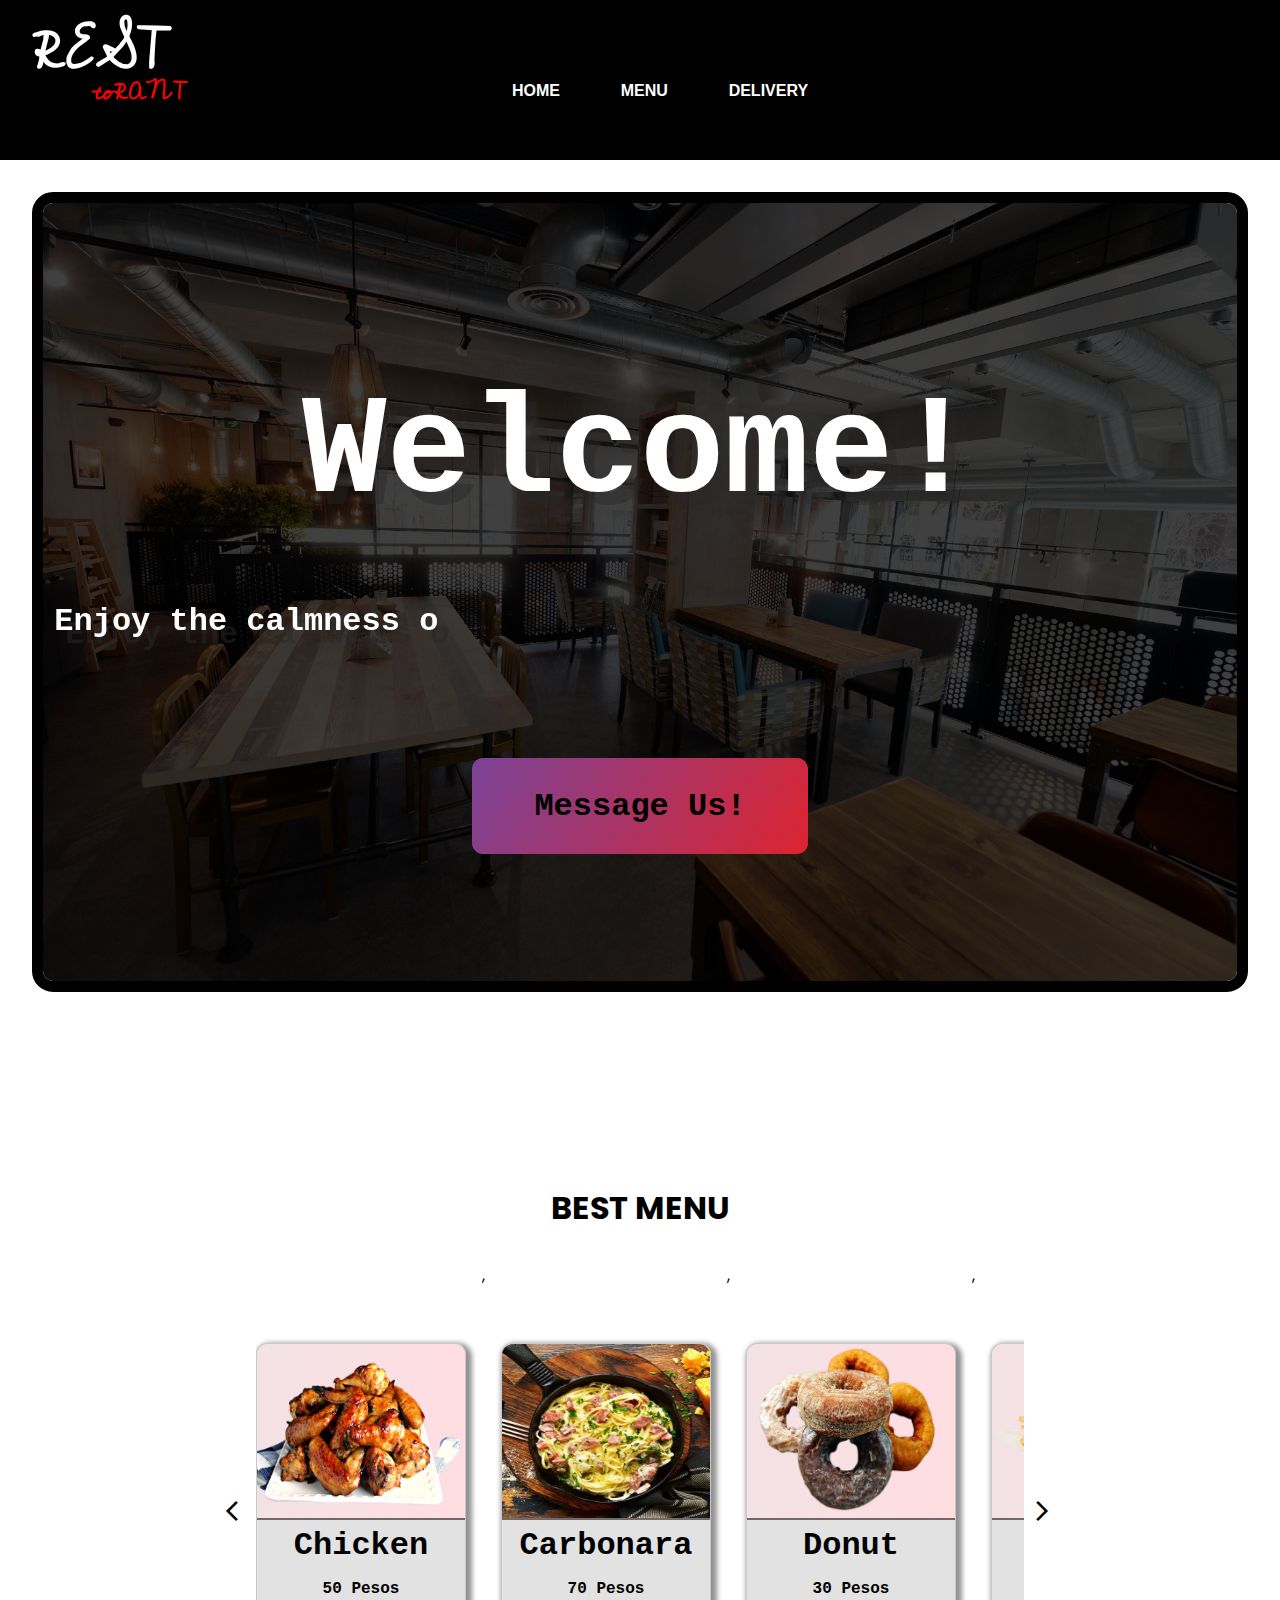
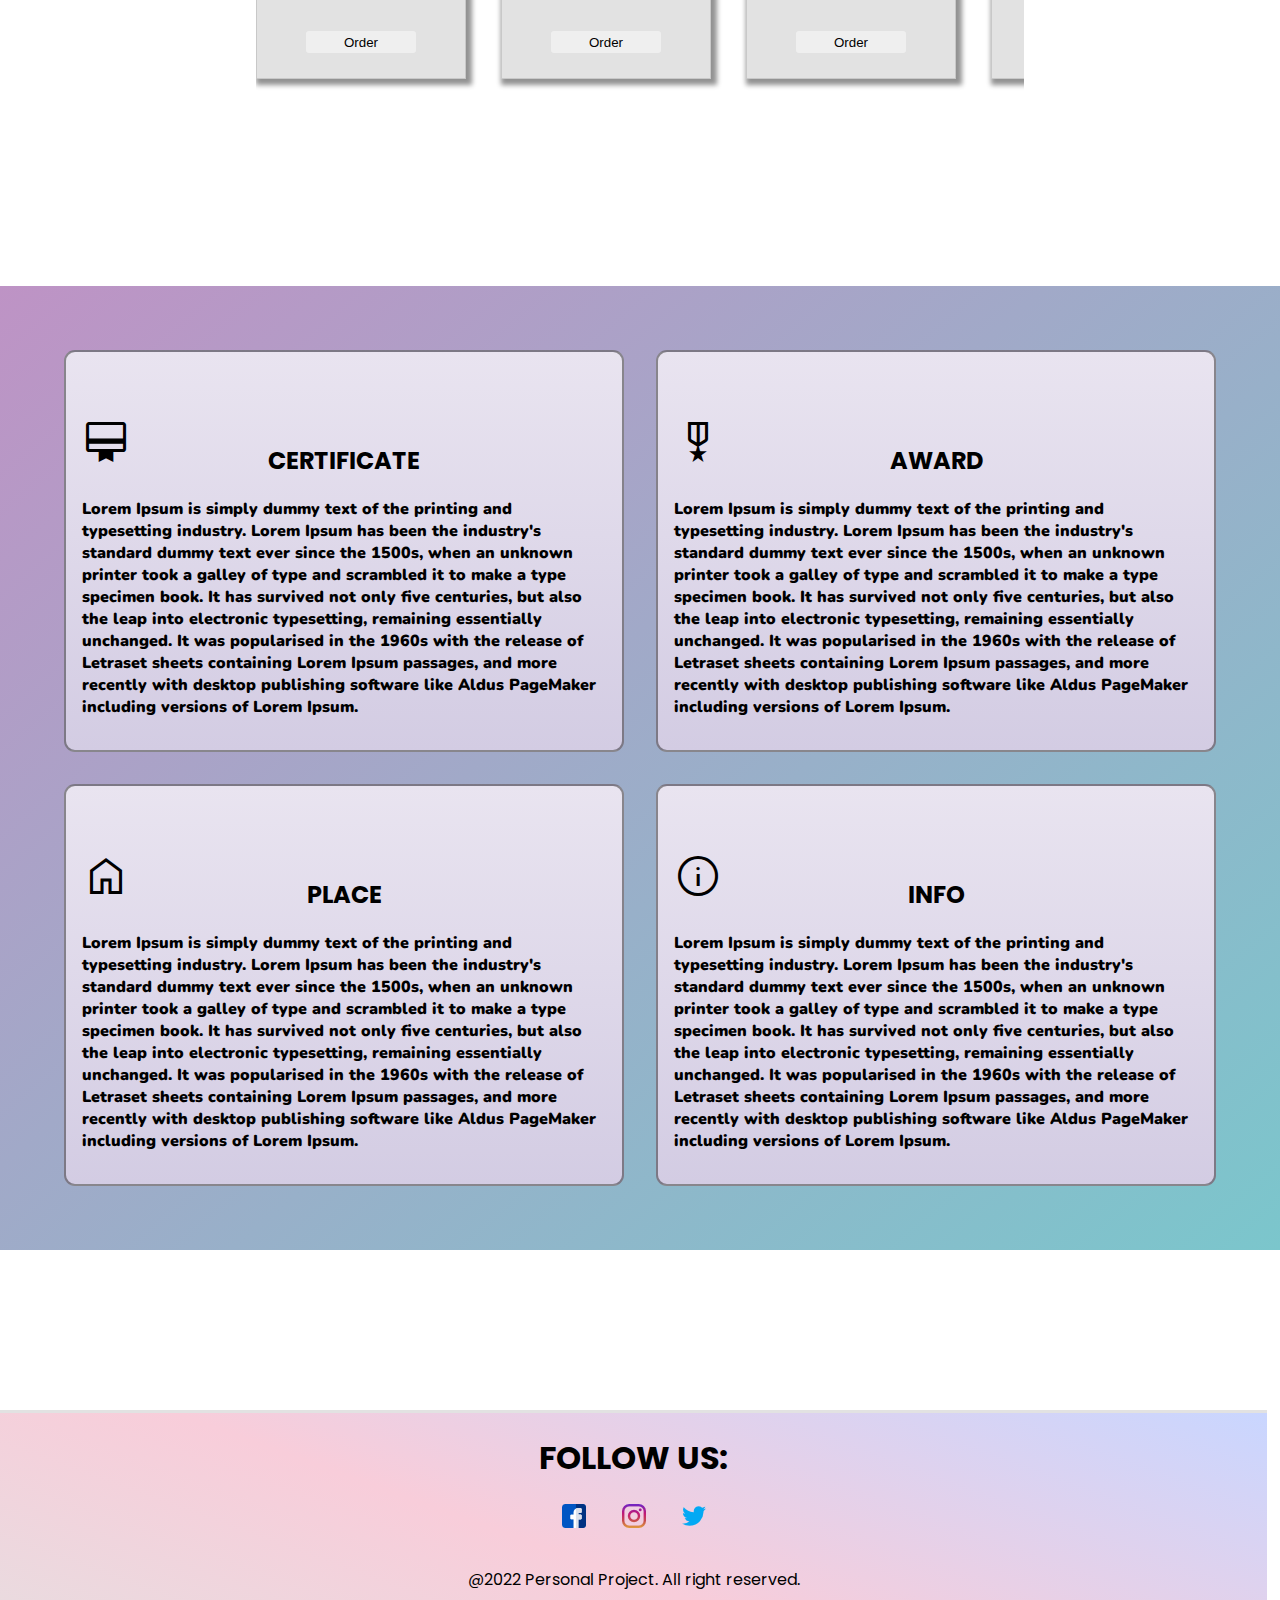
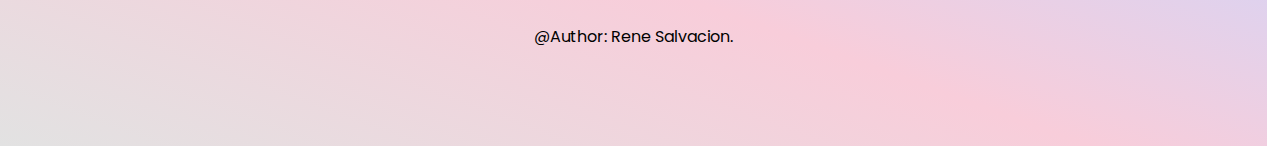
==== index.html @ 805fa33e "Add files via upload" ====
<!DOCTYPE html>
<html lang="en">
<head>
    <meta charset="UTF-8">
    <meta http-equiv="X-UA-Compatible" content="IE=edge">
    <meta name="viewport" content="width=device-width, initial-scale=1.0">
    <link rel="stylesheet" href="../style/layout/index.css">
    <link rel="stylesheet" href="../style/responsive/main.css">
   
    <link rel="stylesheet" href="https://fonts.googleapis.com/css2?family=Material+Symbols+Outlined:opsz,wght,FILL,GRAD@20..48,100..700,0..1,-50..200" />
    <link rel="preconnect" href="https://fonts.googleapis.com">
    <link rel="stylesheet" href="https://fonts.googleapis.com/css2?family=Material+Symbols+Outlined:opsz,wght,FILL,GRAD@20..48,100..700,0..1,-50..200" />
    <link rel="preconnect" href="https://fonts.gstatic.com" crossorigin>
    
    
    <title>RESTtoRANT</title>
</head>
<body>
    <header>
        <nav>
            <h1>REST</h1>
            <h2>toRANT</h2>
            
        </nav>
        <div class="hamburger-menu" >
            
            
            <input id="menu__toggle" type="checkbox"  style="display: none;"/>
            <label class="menu__btn" for="menu__toggle" style="z-index: 3;">
              <span style="z-index: 2; opacity: 1; "></span>
            </label>
        
            <ul class="menu__box">
              <li><a class="menu__item" href="index.html">HOME</a></li>
              <li><a class="menu__item" href="menu.html">MENU</a></li>
              <li><a class="menu__item" href="delevery.html">DELIVERY</a></li>
            </ul>
          </div>
       
    </header>

    <section>
        
        <article>
            <div class="text">
                <div class="texts">
                    <h1>Welcome!</h1>
                    <h5 class="text3"> Enjoy the calmness of our place We will promise that you will enjoy it.</h5>
                    <button class="msg">Message Us!</button>
                </div>
                <img src="../img/resto.jpg" alt="" > 
            </div>
        </article>
        <div class="form">
            <form action="">
                <div class="close">
                    <button id="cls" class="material-symbols-outlined">close</button>
                </div>
                
                <h1 style="text-align: center;" class="h1">MESSAGE</h1>
                <div class="input">
                    <label for="">Name:</label>
                    <input type="text" placeholder="Enter your name">
                    <label for="">Email:</label>
                    <input type="text" placeholder="Enter your Email">
                    <label for="">Subject:</label>
                    <input type="text" placeholder="Enter Subject" id="subject">
                    <div class="textss">
                        <textarea name="" id="" cols="30" rows="10"></textarea>
                    </div>

                    <div class="sumb">
                        <button class="submit" style="margin-top: -1rem; ">Submit</button>
                   </div>
                </div>  
            </form>
        </div>
    </section>
    
    <section class="Swiper-Menu">
        <h1>BEST MENU</h1>
        <div class="container">
            
            <button id="prevButton" class="material-symbols-outlined  swiper-button-prev" >arrow_back_ios</button>
            <div class="cards mySwiper">
                
            </div>
            <button id="nextButton"  class="material-symbols-outlined swiper-button-next">arrow_forward_ios</button>
            
        </div>
    </section>


    
    <section class="boxes">
        
        <div class="row">
           
            <div class="box">
              
                <span class="material-symbols-outlined" style="opacity: 1;">card_membership</span>
               
                
                <h2>CERTIFICATE</h2>
                <p>Lorem Ipsum is simply dummy text of the printing and typesetting industry.
                    Lorem Ipsum has been the industry's standard dummy text ever since the 1500s,
                    when an unknown printer took a galley of type and scrambled it to make a type specimen book.
                    It has survived not only five centuries, but also the leap into electronic typesetting,
                    remaining essentially unchanged. It was popularised in the 1960s with the release of Letraset sheets containing Lorem Ipsum passages,
                    and more recently with desktop publishing software like Aldus PageMaker including versions of Lorem Ipsum.</p>
            </div>
    
            <div class="box">
                <span class="material-symbols-outlined" style=" opacity: 1;">military_tech</span>
                <h2>AWARD</h2>
                <p>Lorem Ipsum is simply dummy text of the printing and typesetting industry.
                    Lorem Ipsum has been the industry's standard dummy text ever since the 1500s,
                    when an unknown printer took a galley of type and scrambled it to make a type specimen book.
                    It has survived not only five centuries, but also the leap into electronic typesetting,
                    remaining essentially unchanged. It was popularised in the 1960s with the release of Letraset sheets containing Lorem Ipsum passages,
                    and more recently with desktop publishing software like Aldus PageMaker including versions of Lorem Ipsum.</p>
            </div>
    
            <div class="box">
                <span class="material-symbols-outlined" style="opacity: 1;">home</span>
                <h2>PLACE</h2>
                <p>
                    Lorem Ipsum is simply dummy text of the printing and typesetting industry.
                        Lorem Ipsum has been the industry's standard dummy text ever since the 1500s,
                        when an unknown printer took a galley of type and scrambled it to make a type specimen book.
                        It has survived not only five centuries, but also the leap into electronic typesetting,
                        remaining essentially unchanged. It was popularised in the 1960s with the release of Letraset sheets containing Lorem Ipsum passages,
                        and more recently with desktop publishing software like Aldus PageMaker including versions of Lorem Ipsum.
                </p>
            </div>
    
            <div class="box">
                <span class="material-symbols-outlined" style="opacity: 1;">info</span>
                <h2>INFO</h2>
                <p>
                    Lorem Ipsum is simply dummy text of the printing and typesetting industry.
                    Lorem Ipsum has been the industry's standard dummy text ever since the 1500s,
                    when an unknown printer took a galley of type and scrambled it to make a type specimen book.
                    It has survived not only five centuries, but also the leap into electronic typesetting,
                    remaining essentially unchanged. It was popularised in the 1960s with the release of Letraset sheets containing Lorem Ipsum passages,
                    and more recently with desktop publishing software like Aldus PageMaker including versions of Lorem Ipsum.
                </p>
            </div>
        
    </div>
    </section>
    <footer class="footer">
        <div class="link">
            <h1>FOLLOW US:</h1>

            <div class="logo" >
                <a href=""><img src="../img/facebook.png" alt=""></a>
                <a href=""><img src="../img/instagram.png" alt=""></a>
                <a href=""><img src="../img/twitter.png" alt=""></a>
            </div>
            
        </div>

        <p>@2022 Personal Project. All right reserved.</p>
        <p>@Author: Rene Salvacion.</p>
    </footer>
    
    

    
<div class="overlay"></div>

</body>
<script src="../JS/index.js"></script>
<script>
    const text = document.querySelector(".text3");
    const strText = text.textContent;
    const spltText = strText.split("");
    text.textContent = "";
    
    for(let i=0; i < spltText.length; i+=1){
        text.innerHTML += "<span>" +spltText[i] + "</span>"
        continue;
    }
    
    let char = 0;
    let timer = setInterval(onTick, 50);

    function onTick(){
        const span = text.querySelectorAll('span')[char];
        span.classList.add('fade');
        char++
        if(char === spltText.length){
            complete();
            return;
        }
    }
    function complete(){
        clearInterval(timer);
        timer = null;
    }
</script>

</html>
---- style/layout/index.css ----
@import "../responsive/main.css";
@import url('https://fonts.googleapis.com/css2?family=Akshar:wght@300&family=Inter+Tight:wght@300;600&family=Inter:wght@500&family=Kdam+Thmor+Pro&family=League+Gothic&family=Nunito:ital,wght@1,200&family=Poppins:wght@300&family=Roboto+Condensed:wght@700&display=swap');
@import url('https://fonts.googleapis.com/css2?family=Akshar:wght@300&family=Cedarville+Cursive&family=Inter+Tight:wght@300;600&family=Inter:wght@500&family=Kdam+Thmor+Pro&family=League+Gothic&family=Nunito:ital,wght@1,200&family=Poppins:wght@300&family=Roboto+Condensed:wght@700&display=swap');

*, *::before,*::after{
    box-sizing: border-box;
    list-style: none;
    text-decoration: none;
  }

body{
    
    height:306vh;
    width: 100%;
    font-family: 'Poppins', sans-serif;
    margin: 0;
    padding: 0;
}

header{
    display: flex;
    
    
    height: max(6vw, 9rem);
}


section{
    
    display: flex;
    justify-content: center;
    flex-wrap: wrap;
    flex-shrink: 1;
}


.text img{
    position: relative;
    transform: translateY(3rem);
    width: min(95vw, 120rem);
    display: flex;
    height: min(81vw, 50rem);
    max-height: 62rem;
    border: 11px solid black;
    border-radius: 21px;
    
    filter: brightness(25%);
}

.text{
  filter: contrast(113rem);
  display: flex;
  justify-content: center;
  align-items: center;
  width: 100%;
  flex-wrap: wrap;
}

.texts{
    position: absolute;
    z-index: 1;
    color:white;
    display: flex;
    flex-direction: column;
    
    text-align: center;
    width: 100%;
    padding: 0;
    
    font-family: 'Courier New', Courier, monospace;
}

.texts h1{
    font-size: max(11vw, 2rem);
    text-shadow: 11px 13px  rgba(41, 40, 40, 0.437);
    
    margin: 1rem;
}
.texts h5{
    font-size:clamp(.2rem, 2.5vw, 2rem);
    margin: 1;
    font-weight: 800;
    text-shadow: 11px 13px  rgba(41, 40, 40, 0.523);
}

.msg{
    position: absolute;
    width: min(21rem,41vw);
    top: min(41vw, 25rem);
    align-self: center;
    height: min(6rem, 11vw);
    border: none;
    transition: .4s ease-in-out;
    cursor: pointer;
    font-family: 'Poppins', sans-serif;
    font-size: min(3vw, 2rem);
    font-family: 'Courier New', Courier, monospace;
    font-weight: 700;
    border-radius: 11px;

    background: linear-gradient(120deg, #7b4397,#dc2430);
}
.msg:hover{
    background: red;
    box-shadow: 2px 2px 12px 2px bisque;
    color: white;
}


.hamburger-menu{
  display: flex;
  justify-content: center;
  width: 100%;
}


.container{
    display: flex;

    max-width: 100rem;
    
    margin: 0;
    padding: 0;
    align-items: center;
    justify-content: center;

    height: min(62vh);

}


.menu__box {
  z-index: 2;
  display: flex;
  
}


.hamburger-menu{
  /*background: linear-gradient(43deg, #FF416C, #FF4B2B);*/
  background: black;
  display: flex;


  height: 10rem;
  position: fixed;
  z-index: 3;
}

nav{
  display: flex;
  flex-direction: column;
  position: fixed;
  
  z-index: 4;
  padding-left: 2rem;
  margin-top: -2.5rem;
  font-family: 'Cedarville Cursive', cursive;
}
nav h1{
  font-size: 3.5rem;
  color: white;
  
  
}
nav h2{
  padding-left: 4rem;
  margin-top: -4.5rem;
  color: red;

}
.menu__item {

  
  display: flex;
  justify-content: center;
  
  margin: min(.5vw, 2rem);
  padding: 12px 24px;
  color: white;
  font-family: 'Roboto', sans-serif;
  font-size: clamp(.6rem, 1.5vw, 1rem);
  font-weight: 600;
  text-decoration: none;
  transform: translateY(3rem);
  transition-duration: .25s;
}
.menu__item:hover {
  border-bottom: 2px solid rgb(185, 93, 93);
  border-top: 2px solid rgb(233, 136, 121);
  background: linear-gradient(to right, #FDB750,#fc2f20ad);
  color: white;
  border-radius: 11px;
}
.Swiper-Menu{
  position: relative;
  display: flex;
  justify-content: center;
  top: 15rem;
}
.Swiper-Menu h1{
  margin: 0;
  top: -3rem;
  text-align: center;
  width: 100%;
}
.cards{
  display: flex;
  
  overflow-x: scroll;
 
  overflow-x: hidden;
  scroll-behavior: smooth;
  scroll-snap-type: x mandatory;
  width: min(60rem, 60vw);
  height: min(79rem, 31rem);
  gap: 1rem;
  cursor: pointer;
  
}

.card{
  align-self: center;
  text-align: center;
  scroll-snap-align: start;
  background: rgba(87, 85, 85, 0.174);
  flex-wrap: wrap;
  border-radius:  11px 11px 0px 0px;
  border: 1px solid rgba(0, 0, 0, 0.112);
  box-shadow: 3px 3px 5px 3px rgba(0, 0, 0, 0.433);
  
  height: min(71vw, 21rem);
}


.images{
  width: 13rem;
  height: 11rem;
  background: linear-gradient(to right, #f3e2e5, #ffdde1);
  background: blur(3rem);
  border-bottom: 2px solid rgba(19, 19, 19, 0.584);
  border-radius:  11px 11px 0px 0px;
}
.card h1{
  font-family: 'Courier New', Courier, monospace;
}

.order_btn button{
  display: flex;
  align-self: flex-start;
  justify-self: flex-end;
  
}
.card li{
  font-weight: 600;
}
.order_btn{
  height: 1.5rem;
  width: 7rem;
  border: 1px solid rgba(47, 44, 44, 0.068);
  border-radius: 4px;
  margin-top: 2rem;
  transition: .4s ease-in-out;
}
.order_btn:hover{
  background: red;
  cursor: pointer;
  color: white;
}

#prevButton, #nextButton{

   
  border: none;
  background: none;
  color: black;
 

}

#prevButton:hover{
color: rgba(255, 0, 0, 0.647);
background: rgba(0, 0, 0, 0.043);

transform: scale(.7);
}
#nextButton:hover{
color: rgba(255, 0, 0, 0.647);
background: rgba(0, 0, 0, 0.043);

transform: scale(.7);
}

#prevButton {
left: max(11vw, -11rem);
top: 4rem;

transition: .4s ease-in-out;
}

#nextButton {
right: 21rem;
top: 4rem;

transition: .4s ease-in-out;
}



.row{
  
  display: grid;
  
  grid-template-columns: repeat(auto-fit, minmax(25rem, 1fr));
  place-content: center;
 
}

.box{
  border: 2px solid rgba(12, 12, 12, 0.436);
  padding: 1em;
  margin: 1rem;
  
  border-radius: 11px;
  background: linear-gradient(360deg, #D3CCE3,#E9E4F0);
  transition: .4s ease-in-out;
}
.box:hover{
  cursor: pointer;
  transform: scale(1.04);
}
.box p{
  font-size: min(3vw, 1rem);
  font-weight: 900;
  font-family: 'Nunito', sans-serif;
  
  text-shadow: 12px 12px 12px 12px black;
}
.box span{
  font-size: 3rem;
  
}
.box h2{
  text-align: center;
}

section.boxes{
  display: flex;
  justify-content: center;
  align-items: center;
  
  
  font-weight:800;
  position: relative;
  top: 21rem;
  gap: 3rem;
  background: linear-gradient(140deg, #BE93C5,#7BC6CC);
  padding: 3rem;
  
}

.footer{
  
  
  margin-top: 31rem;
  background: linear-gradient(200deg, #C9D6FF,#F8CDDA,#E2E2E2);
  border-top: 3px solid #E2E2E2;
  width: min(99vw, 100%);
  height: min(77vw, 21rem);
}
.link{
  display: flex;
  justify-content: center;
  align-items: center;
  flex-direction: column;
}

.link a{
  transition: .4s ease-in-out;
  flex-direction: column;
}

.link a:hover{
  transform: scale(1.2);
}
.footer p{
  text-align: center;
  padding-top:1rem;
}




.form{
  display: flex;
  flex-shrink: 1;
  position: fixed  ;
  z-index: 2;
  transform: scale(0);

  border-radius: 11px;
  justify-content: center;
  align-items: center;
  background: linear-gradient(200deg, #D3CCE3,#E9E4F0);
  top: 12rem;
    
}
#cls{
  display: flex;
 
}

.h1{
  font-size: clamp(1.5rem, 2.5vw, 3rem);
}
form{
  height: fit-content;
  display: flex;
  flex-direction: column;
  flex-wrap: wrap;
  
  width: 100%;
}
input[type=text]{
  width: 100%;
  padding: 12px;
  border: 1px solid #ccc;
  border-radius: 4px;
  resize: vertical;
}
.input{
  padding: 11px;
    
  display: flex;
  
  flex-direction: column;
}
.input input{
  height: min(34vw, 3rem);
  min-width: 70%;
  width: 100%;
}
 #subject{
 width: min(29vw,21rem);
}
.input input:focus{
  outline: none;
}

textarea{
  display: flex;
  margin-top: 1rem;
  width: min(76vw, 42rem);
}
textarea:focus{
  outline: none;
}
.sumb{
  display: flex;
  align-self: flex-end;
  margin-top: 3rem;
}
.activeForm{
  transition: .1s ease-in-out;
  
  transform: scale(1);
  
}

.submit{
  width: 10rem;
  height: 3rem;
  border: none;
  font-weight: 700;
  border-radius: 6px;
  transition: .2s ease-in-out;
}

.submit:hover{
  cursor: pointer;
  background: red;
  color: white;
}

.material-symbols-outlined{
  background: none;
  border: none;
  display: flex;
 
}
.material-symbols-outlined:hover{
  color: red;
  cursor: pointer;
}

.logo a{
  margin: 1rem;
}

.overlay{
  position: fixed;
  opacity: 0;
  top: 0;
  left: 0;
  right: 0;
  bottom: 0;
  background-color: rgba(0, 0, 0, 0.622);
  pointer-events: none;
}
.activeOverlay{
  opacity: 1;
}

span{
  opacity: 0;
  transition: all 0.4s ease;
  transform: translateY(50px);
  
    
}
span.fade{
  opacity: 1;
  transform: translateY(0px);
}
---- style/responsive/main.css ----
@media screen and (max-width: 850px){
    
    ul{
        font-size: clamp(1rem, 2.5vw, 2rem);
        text-indent: 1px;
        padding-bottom: 1rem;
    }
}
@media screen and (max-width: 600px){
  body{
   
    height: 100vh;
  }
    header{
        display: flex;
        justify-content: space-between;
        
    }
    
   .nav{
        z-index: 2;
        
    }
    ul{
        flex-direction: column;
        display: flex;
        justify-content: center;
        height: 0;
        z-index: 2;
        
        
        margin-top: 21rem;
    }
    ul li a{
        
    }
    .toggle {
        display: flex;
        border: none;
        background: none;
        align-self: center;
        justify-self: flex-end;
        text-indent: -1rem;
        
    }
    

    article img{
        width: min(98vw, 34rem);
        top: 0;
    }


    #menu__toggle {
        opacity: 0;
      }
      #menu__toggle:checked + .menu__btn > span {
        transform: rotate(45deg);
      }
      #menu__toggle:checked + .menu__btn > span::before {
        top: 0;
        transform: rotate(0deg);
      }
      #menu__toggle:checked + .menu__btn > span::after {
        top: 0;
        transform: rotate(90deg);
      }
      #menu__toggle:checked ~ .menu__box {
        left: 0 !important;
      }
      .menu__btn {
        display: flex;
        
        
        top: 4rem;
        display: flex;
        position: fixed;
        justify-content: center;
        align-self: center;
        
        width: 3rem;
        font-size: 2rem;
        left: min(46rem,84vw);
        cursor: pointer;
        z-index: 1;
      }
      .menu__btn > span,
      .menu__btn > span::before,
      .menu__btn > span::after {
        
        position: absolute;
        width: 100%;
        
        height: 3px;
        background-color: white;
        transition-duration: .25s;
      }
      .menu__btn > span::before {
        content: '';
        top: -8px;
      }
      .menu__btn > span::after {
        content: '';
        top: 8px;
      }
      .menu__box {
        display: block;
        position: fixed;
        top: 0;
        left: -100%;
        width: min(21rem, 51vw);
        height: 100%;
        margin: 0;
        margin-top: 10rem;
        padding: 80px 0;
        list-style: none;
        background-color: #303234a0;
        box-shadow: 2px 2px 6px rgba(0, 0, 0, .4);
        transition-duration: .25s;
      }
      .menu__item {
        display: flex;
        
        padding: 12px 24px;
        color: white;
        font-family: 'Roboto', sans-serif;
        font-size: 20px;
        font-weight: 600;
        text-decoration: none;
        transition-duration: .25s;
      }
      .menu__item:hover {
        background-color: #CFD8DC;
      }

      section{
        padding: 0;
        margin: 0;
        justify-content: flex-start;
    }
    
    .text{
      top: -3rem;
    }
    .text img{
      border-radius: 0;
      border: 4px solid black;
      justify-content: center;
      max-width: 40rem;
      background-size: cover;
      
      flex-wrap: 1;
      width: 100%;
      max-height:41rem;
      height: 32rem;
      top: -3rem;
    }

    .texts span{
   
      font-size: clamp(.8rem, 1.5vw, 2rem);
    }
    div.container{
      
      height: 55vh ;
    }

    
  
    .boxes{
      display: flex;
      flex-shrink: 1;
      width: max(40vw, 100%);
      
    }

    .cards{
      display: flex;
      
      overflow-x: scroll;
     
      overflow-x: hidden;
      scroll-behavior: smooth;
      scroll-snap-type: x mandatory;
      width: min(60rem, 60vw);
      height: min(79rem, 31rem);
      gap: 1rem;
      cursor: pointer;
      
    }
    
    .card{
      align-self: center;
      text-align: center;
      scroll-snap-align: start;
      background: rgba(87, 85, 85, 0.174);
      flex-wrap: wrap;
      border-radius:  11px 11px 0px 0px;
      border: 1px solid rgba(0, 0, 0, 0.112);
      box-shadow: 3px 3px 5px 3px rgba(0, 0, 0, 0.433);
      
      height: max(71vw, 21rem);
    }

    
}

@media screen and (max-width: 431px){
  body{
    width: 100%;
    height: 100%;

    
  }
  
  .hamburger-menu{
    
  }


  .boxes{
    display: flex;
    flex-shrink: 1;
   
    
  }
  section{
      padding: 0;
      margin: 0;
      justify-content: flex-start;
  }
  
  .text img{
    border-radius: 0;
    border: 4px solid black;
    justify-content: center;
    margin-top: 1rem;
    background-size: cover;
    flex-wrap: 1;
    width: 100%;
    height: max(21vw, 21rem);
    top: -3rem;
  }
  .texts span{
   
    font-size: clamp(.5rem, 1.5vw, 2rem);
  }
  .msg{
    width: 8rem;
    height: 2.5rem;
    top: 9rem;
  }
  .box{
    padding: 1rem;
    margin: 2rem;
  }

  
  .forms{
    justify-content: center;
    
    
  }
  .activeForm{
    width: 80%;
    left: 9%;
  }
  form{ 
    
    min-height: 21rem;
    width: 100%;
  }
  .input{
    
    padding: 11px;
    margin-top: -2rem;
    
  }
  .input input{
    height: min(34vw, 2.5rem);
  }
  input::placeholder{
    font-size: clamp(.5rem, 2.5vw, 1rem);
  }
  .submit{
    min-width:12rem;
    
  }
  #subject{
    width:100%;
   }
  .submit button{
    font-size: 31rem;
  }
  .sumb{
    align-self: center;
    
    margin-top: 1.3rem;
  }
  textarea{
    width: 100%;
    height: 7rem;
  }
}

@media only screen and (min-device-width: 200px) and (max-device-width: 300px){
  body{
    width: 100%;
   
  }

  
  .hamburger-menu{
    width: 100%;
    overflow-x: hidden;
  }
  .text img{
    min-width: 24.1rem;
    width: 21rem;
    min-height: 31rem;
  }

  .texts span {
    font-size: clamp(.2rem, 2.5vw, 1rem);
}

.row{
  grid-template-columns: repeat(1, 1fr);
}
section.boxes{
  min-width: 24.1rem;
  
}

.box{
  display: flex;
  flex-direction: column;
  padding: .5rem;
  margin: .4rem;
  min-width: 21rem;
  gap: 2rem;
}
.container{
  position: relative;
  left: 1.5rem;
}
.cards{
  width: 14rem;
}
.footer{
  min-width: 24.1rem;
  height: 15rem;
}
span{
  margin-left: 8rem;
}


}
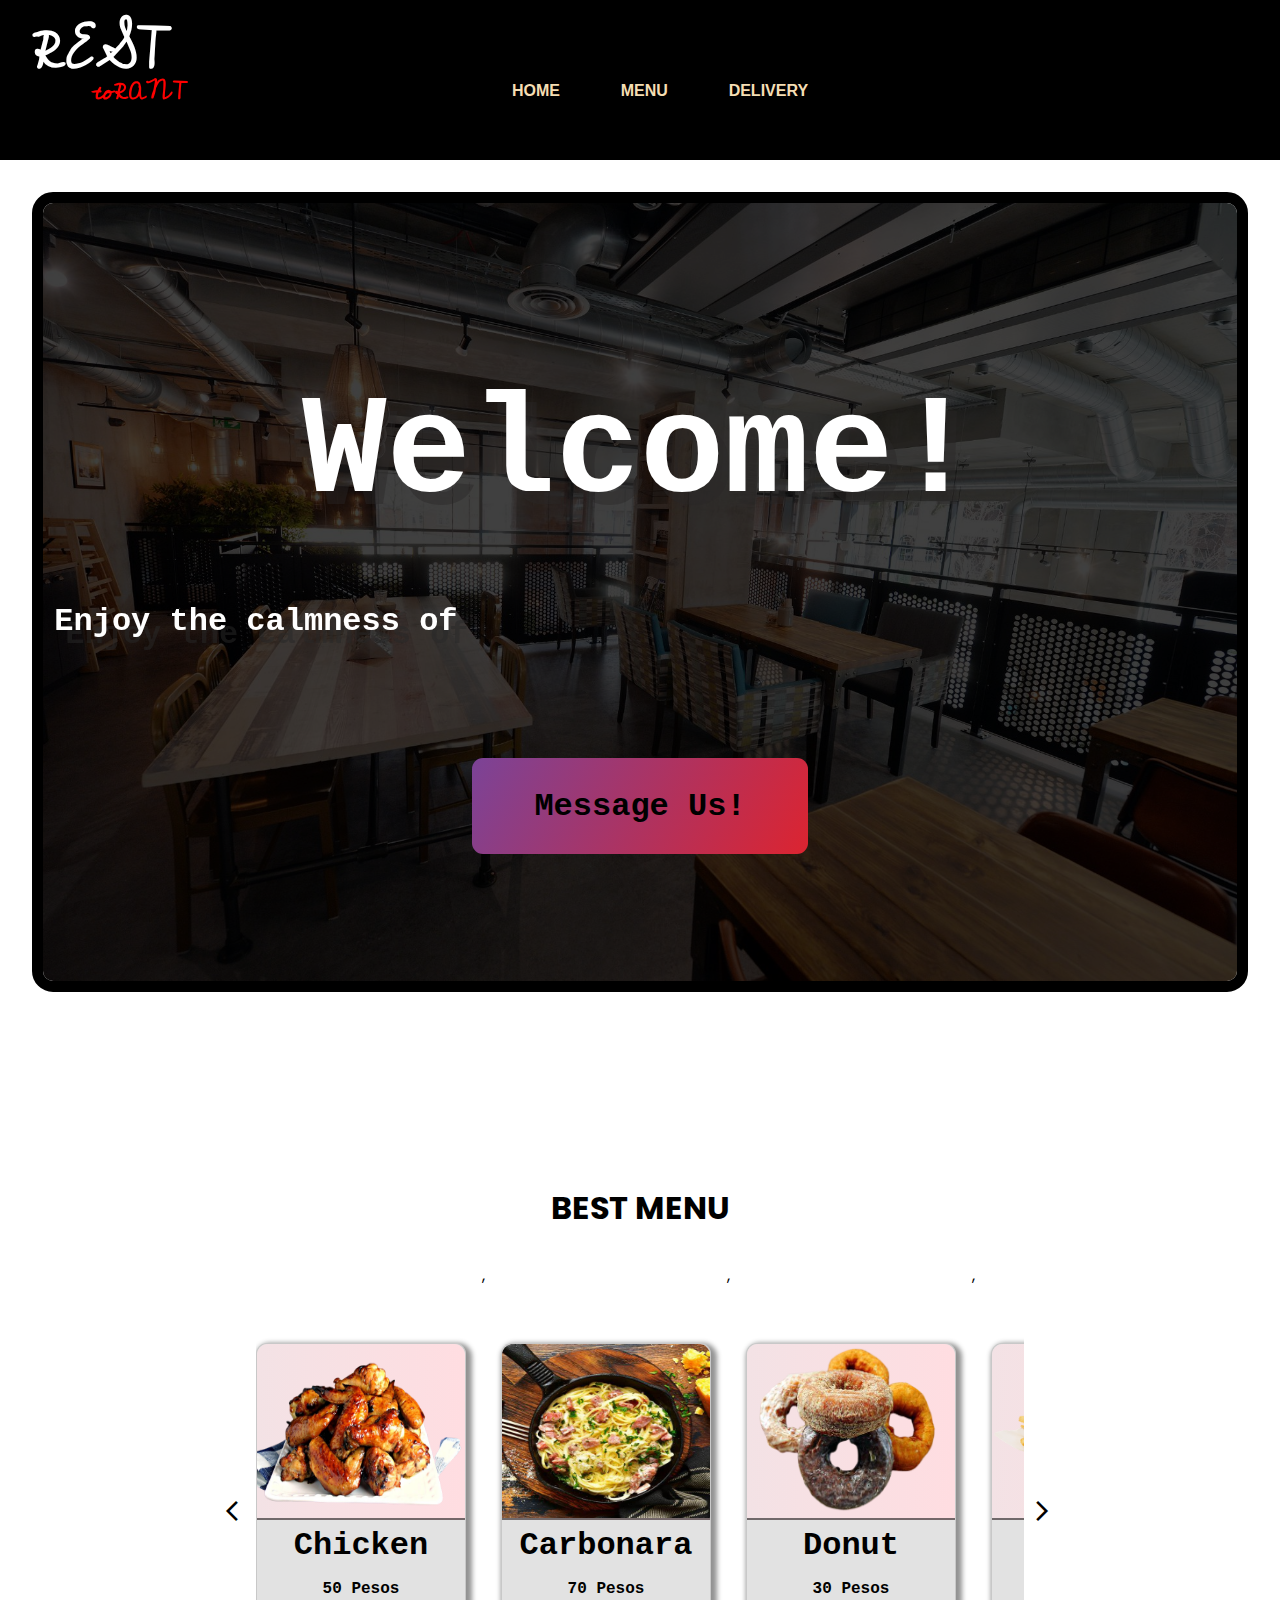
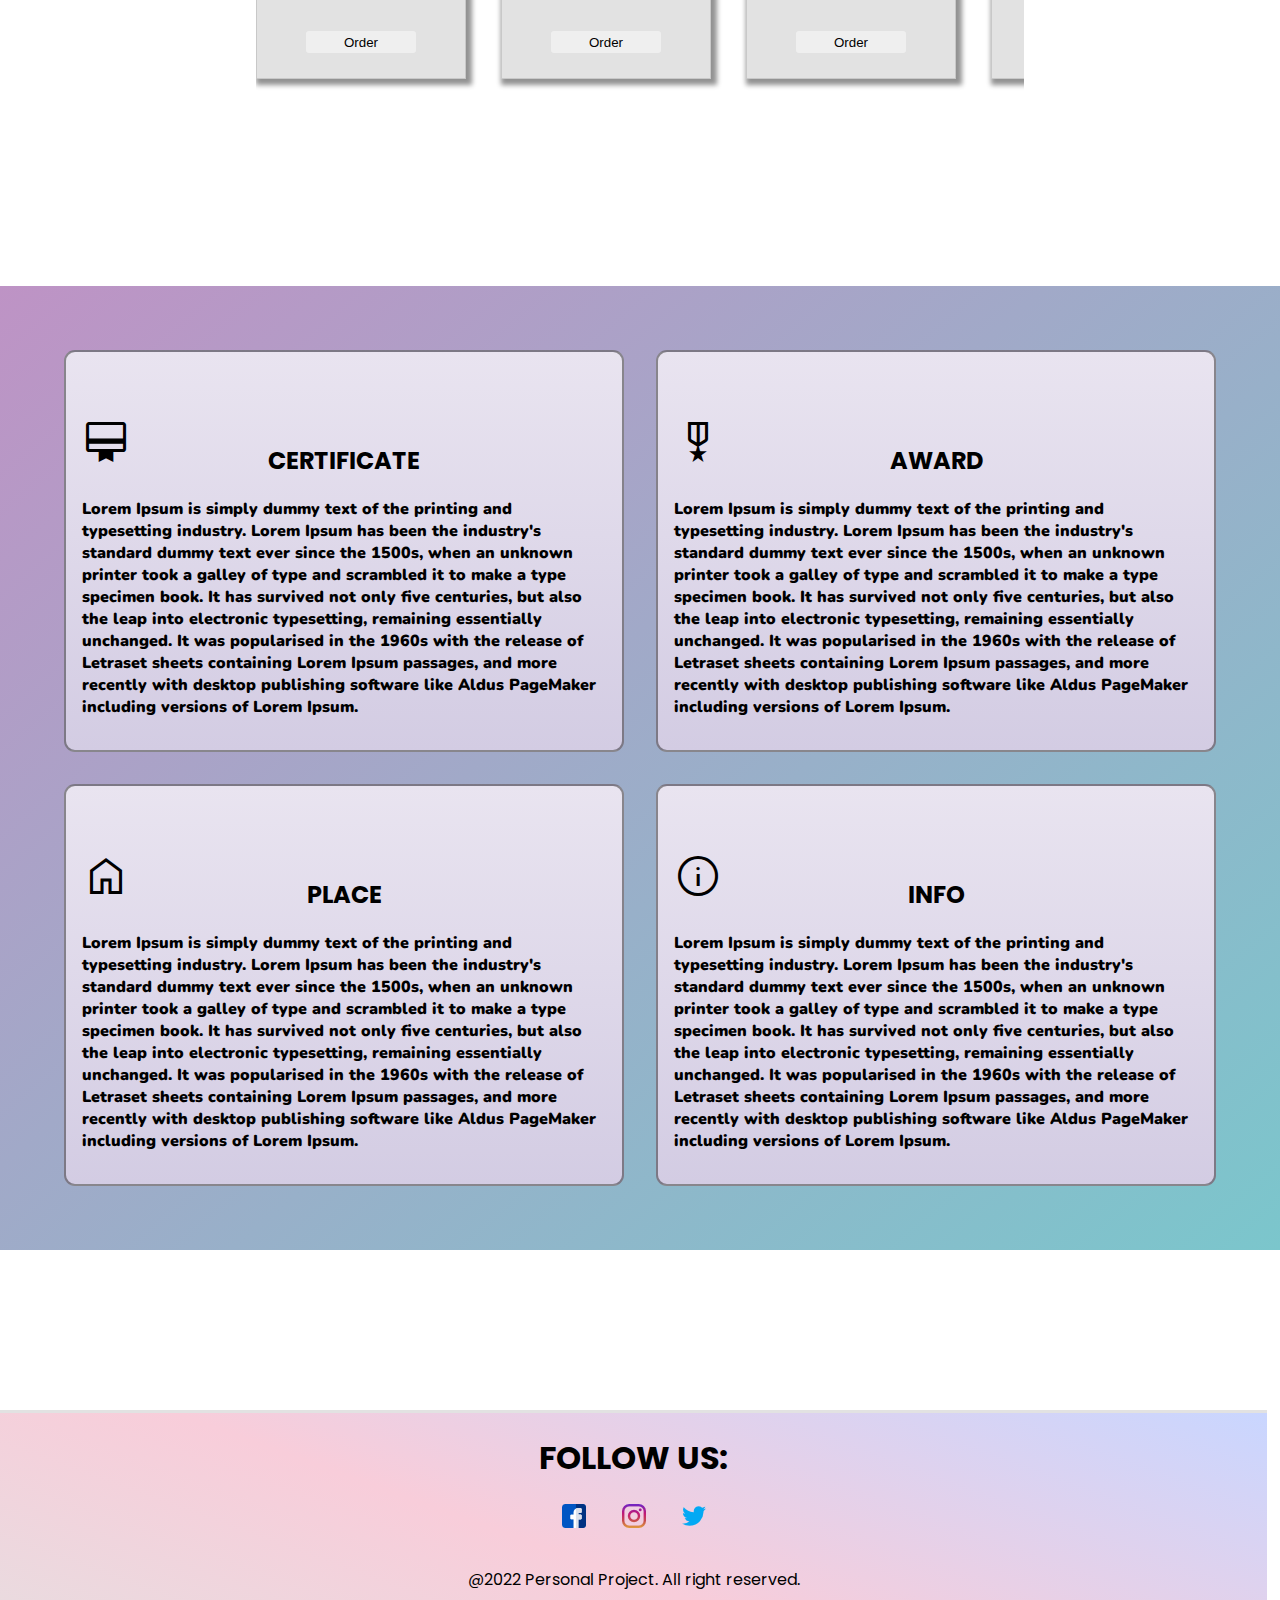
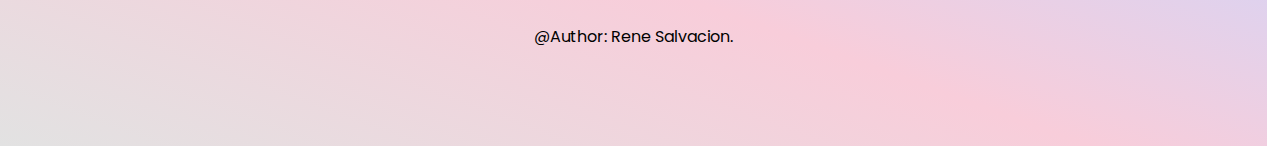
==== commit 40fd1323: "Add files via upload" ====
--- a/index.html
+++ b/index.html
@@ -4,8 +4,8 @@
     <meta charset="UTF-8">
     <meta http-equiv="X-UA-Compatible" content="IE=edge">
     <meta name="viewport" content="width=device-width, initial-scale=1.0">
-    <link rel="stylesheet" href="../style/layout/index.css">
-    <link rel="stylesheet" href="../style/responsive/main.css">
+    <link rel="stylesheet" href="index.css">
+    <link rel="stylesheet" href="main.css">
    
     <link rel="stylesheet" href="https://fonts.googleapis.com/css2?family=Material+Symbols+Outlined:opsz,wght,FILL,GRAD@20..48,100..700,0..1,-50..200" />
     <link rel="preconnect" href="https://fonts.googleapis.com">
@@ -171,7 +171,7 @@
 <div class="overlay"></div>
 
 </body>
-<script src="../JS/index.js"></script>
+<script src="index.js"></script>
 <script>
     const text = document.querySelector(".text3");
     const strText = text.textContent;
--- a/index.css
+++ b/index.css
@@ -0,0 +1,530 @@
+@import "main.css";
+@import url('https://fonts.googleapis.com/css2?family=Akshar:wght@300&family=Inter+Tight:wght@300;600&family=Inter:wght@500&family=Kdam+Thmor+Pro&family=League+Gothic&family=Nunito:ital,wght@1,200&family=Poppins:wght@300&family=Roboto+Condensed:wght@700&display=swap');
+@import url('https://fonts.googleapis.com/css2?family=Akshar:wght@300&family=Cedarville+Cursive&family=Inter+Tight:wght@300;600&family=Inter:wght@500&family=Kdam+Thmor+Pro&family=League+Gothic&family=Nunito:ital,wght@1,200&family=Poppins:wght@300&family=Roboto+Condensed:wght@700&display=swap');
+
+*, *::before,*::after{
+    box-sizing: border-box;
+    list-style: none;
+    text-decoration: none;
+  }
+
+body{
+    
+    height:306vh;
+    width: 100%;
+    font-family: 'Poppins', sans-serif;
+    margin: 0;
+    padding: 0;
+}
+
+header{
+  display: flex;
+  justify-content: space-between;
+  
+  height: max(6vw, 9rem);
+}
+
+.menu__box {
+  z-index: 2;
+  display: flex;
+
+}
+
+ul{
+
+}
+.hamburger-menu{
+  display: flex;
+  justify-content: center;
+}
+
+.hamburger-menu{
+  /*background: linear-gradient(43deg, #FF416C, #FF4B2B);*/
+  background: black;
+  width: 100%;
+  height: 10rem;
+  position: fixed;
+  z-index: 2;
+}
+
+nav{
+  display: flex;
+  flex-direction: column;
+  position: fixed;
+  z-index: 4;
+  padding-left: 2rem;
+  margin-top: -2.5rem;
+  font-family: 'Cedarville Cursive', cursive;
+}
+nav h1{
+  font-size: 3.5rem;
+  color: white;
+  
+  
+}
+nav h2{
+  padding-left: 4rem;
+  margin-top: -4.5rem;
+  color: red;
+
+}
+.menu__item {
+
+  
+  display: flex;
+  justify-content: center;
+  margin: min(.5vw, 2rem);
+  padding: 12px 24px;
+  color: wheat;
+  font-family: 'Roboto', sans-serif;
+  font-size: clamp(.6rem, 1.5vw, 1rem);
+  font-weight: 600;
+  text-decoration: none;
+  transform: translateY(3rem);
+  transition-duration: .25s;
+
+  
+}
+.menu__item:hover {
+  border-bottom: 2px solid rgb(185, 93, 93);
+  border-top: 2px solid rgb(233, 136, 121);
+  background: linear-gradient(to right, #FDB750,#fc2f20ad);
+  color: white;
+  border-radius: 11px;
+}
+
+
+
+
+section{
+    
+    display: flex;
+    justify-content: center;
+    flex-wrap: wrap;
+    flex-shrink: 1;
+}
+
+
+.text img{
+    position: relative;
+    transform: translateY(3rem);
+    width: min(95vw, 120rem);
+    display: flex;
+    height: min(81vw, 50rem);
+    max-height: 62rem;
+    border: 11px solid black;
+    border-radius: 21px;
+    
+    filter: brightness(25%);
+}
+
+.text{
+  filter: contrast(113rem);
+  display: flex;
+  justify-content: center;
+  align-items: center;
+  width: 100%;
+  flex-wrap: wrap;
+}
+
+.texts{
+    position: absolute;
+    z-index: 1;
+    color:white;
+    display: flex;
+    flex-direction: column;
+    
+    text-align: center;
+    width: 100%;
+    padding: 0;
+    
+    font-family: 'Courier New', Courier, monospace;
+}
+
+.texts h1{
+    font-size: max(11vw, 2rem);
+    text-shadow: 11px 13px  rgba(41, 40, 40, 0.437);
+    
+    margin: 1rem;
+}
+.texts h5{
+    font-size:clamp(.2rem, 2.5vw, 2rem);
+    margin: 1;
+    font-weight: 800;
+    text-shadow: 11px 13px  rgba(41, 40, 40, 0.523);
+}
+
+.msg{
+    position: absolute;
+    width: min(21rem,41vw);
+    top: min(41vw, 25rem);
+    align-self: center;
+    height: min(6rem, 11vw);
+    border: none;
+    transition: .4s ease-in-out;
+    cursor: pointer;
+    font-family: 'Poppins', sans-serif;
+    font-size: min(3vw, 2rem);
+    font-family: 'Courier New', Courier, monospace;
+    font-weight: 700;
+    border-radius: 11px;
+
+    background: linear-gradient(120deg, #7b4397,#dc2430);
+}
+.msg:hover{
+    background: red;
+    box-shadow: 2px 2px 12px 2px bisque;
+    color: white;
+}
+
+
+
+.container{
+    display: flex;
+
+    max-width: 100rem;
+    
+    margin: 0;
+    padding: 0;
+    align-items: center;
+    justify-content: center;
+
+    height: min(62vh);
+
+}
+
+
+
+
+.Swiper-Menu{
+  position: relative;
+  display: flex;
+  justify-content: center;
+  top: 15rem;
+}
+.Swiper-Menu h1{
+  margin: 0;
+  top: -3rem;
+  text-align: center;
+  width: 100%;
+}
+.cards{
+  display: flex;
+  
+  overflow-x: scroll;
+ 
+  overflow-x: hidden;
+  scroll-behavior: smooth;
+  scroll-snap-type: x mandatory;
+  width: min(60rem, 60vw);
+  height: min(79rem, 31rem);
+  gap: 1rem;
+  cursor: pointer;
+  
+}
+
+.card{
+  align-self: center;
+  text-align: center;
+  scroll-snap-align: start;
+  background: rgba(87, 85, 85, 0.174);
+  flex-wrap: wrap;
+  border-radius:  11px 11px 0px 0px;
+  border: 1px solid rgba(0, 0, 0, 0.112);
+  box-shadow: 3px 3px 5px 3px rgba(0, 0, 0, 0.433);
+  
+  height: min(71vw, 21rem);
+}
+
+
+.images{
+  width: 13rem;
+  height: 11rem;
+  background: linear-gradient(to right, #f3e2e5, #ffdde1);
+  background: blur(3rem);
+  border-bottom: 2px solid rgba(19, 19, 19, 0.584);
+  border-radius:  11px 11px 0px 0px;
+}
+.card h1{
+  font-family: 'Courier New', Courier, monospace;
+}
+
+.order_btn button{
+  display: flex;
+  align-self: flex-start;
+  justify-self: flex-end;
+  
+}
+.card li{
+  font-weight: 600;
+}
+.order_btn{
+  height: 1.5rem;
+  width: 7rem;
+  border: 1px solid rgba(47, 44, 44, 0.068);
+  border-radius: 4px;
+  margin-top: 2rem;
+  transition: .4s ease-in-out;
+}
+.order_btn:hover{
+  background: red;
+  cursor: pointer;
+  color: white;
+}
+
+#prevButton, #nextButton{
+
+   
+  border: none;
+  background: none;
+  color: black;
+ 
+
+}
+
+#prevButton:hover{
+color: rgba(255, 0, 0, 0.647);
+background: rgba(0, 0, 0, 0.043);
+
+transform: scale(.7);
+}
+#nextButton:hover{
+color: rgba(255, 0, 0, 0.647);
+background: rgba(0, 0, 0, 0.043);
+
+transform: scale(.7);
+}
+
+#prevButton {
+left: max(11vw, -11rem);
+top: 4rem;
+
+transition: .4s ease-in-out;
+}
+
+#nextButton {
+right: 21rem;
+top: 4rem;
+
+transition: .4s ease-in-out;
+}
+
+
+
+.row{
+  
+  display: grid;
+  
+  grid-template-columns: repeat(auto-fit, minmax(25rem, 1fr));
+  place-content: center;
+ 
+}
+
+.box{
+  border: 2px solid rgba(12, 12, 12, 0.436);
+  padding: 1em;
+  margin: 1rem;
+  
+  border-radius: 11px;
+  background: linear-gradient(360deg, #D3CCE3,#E9E4F0);
+  transition: .4s ease-in-out;
+}
+.box:hover{
+  cursor: pointer;
+  transform: scale(1.04);
+}
+.box p{
+  font-size: min(3vw, 1rem);
+  font-weight: 900;
+  font-family: 'Nunito', sans-serif;
+  
+  text-shadow: 12px 12px 12px 12px black;
+}
+.box span{
+  font-size: 3rem;
+  
+}
+.box h2{
+  text-align: center;
+}
+
+section.boxes{
+  display: flex;
+  justify-content: center;
+  align-items: center;
+  
+  
+  font-weight:800;
+  position: relative;
+  top: 21rem;
+  gap: 3rem;
+  background: linear-gradient(140deg, #BE93C5,#7BC6CC);
+  padding: 3rem;
+  
+}
+
+.footer{
+  
+  
+  margin-top: 31rem;
+  background: linear-gradient(200deg, #C9D6FF,#F8CDDA,#E2E2E2);
+  border-top: 3px solid #E2E2E2;
+  width: min(99vw, 100%);
+  height: min(77vw, 21rem);
+}
+.link{
+  display: flex;
+  justify-content: center;
+  align-items: center;
+  flex-direction: column;
+}
+
+.link a{
+  transition: .4s ease-in-out;
+  flex-direction: column;
+}
+
+.link a:hover{
+  transform: scale(1.2);
+}
+.footer p{
+  text-align: center;
+  padding-top:1rem;
+}
+
+
+
+
+.form{
+  display: flex;
+  flex-shrink: 1;
+  position: fixed;
+  z-index: 4;
+  transform: scale(0);
+
+  border-radius: 11px;
+  justify-content: center;
+  align-items: center;
+  background: linear-gradient(200deg, #D3CCE3,#E9E4F0);
+  top: 12rem;
+    
+}
+#cls{
+  display: flex;
+  
+ 
+}
+
+
+.h1{
+  font-size: clamp(1.5rem, 2.5vw, 3rem);
+}
+
+form{
+  height: fit-content;
+  display: flex;
+  flex-direction: column;
+  flex-wrap: wrap;
+  
+  width: 100%;
+}
+input[type=text]{
+  width: 100%;
+  padding: 12px;
+  border: 1px solid #ccc;
+  border-radius: 4px;
+  resize: vertical;
+}
+.input{
+  padding: 11px;
+    
+  display: flex;
+  
+  flex-direction: column;
+}
+.input input{
+  height: min(34vw, 3rem);
+  min-width: 70%;
+  width: 100%;
+}
+ #subject{
+ width: min(29vw,21rem);
+}
+.input input:focus{
+  outline: none;
+}
+
+textarea{
+  display: flex;
+  margin-top: 1rem;
+  width: min(76vw, 42rem);
+}
+textarea:focus{
+  outline: none;
+}
+.sumb{
+  display: flex;
+  align-self: flex-end;
+  margin-top: 3rem;
+}
+.activeForm{
+  transition: .1s ease-in-out;
+  
+  transform: scale(1);
+  
+}
+
+.submit{
+  width: 10rem;
+  height: 3rem;
+  border: none;
+  font-weight: 700;
+  border-radius: 6px;
+  transition: .2s ease-in-out;
+}
+
+.submit:hover{
+  cursor: pointer;
+  background: red;
+  color: white;
+}
+
+.material-symbols-outlined{
+  background: none;
+  border: none;
+  display: flex;
+ 
+}
+.material-symbols-outlined:hover{
+  color: red;
+  cursor: pointer;
+}
+
+.logo a{
+  margin: 1rem;
+}
+
+.overlay{
+  position: fixed;
+  opacity: 0;
+  top: 0;
+  left: 0;
+  right: 0;
+  bottom: 0;
+  background-color: rgba(0, 0, 0, 0.622);
+  pointer-events: none;
+}
+.activeOverlay{
+  opacity: 1;
+}
+
+span{
+  opacity: 0;
+  transition: all 0.4s ease;
+  transform: translateY(50px);
+ 
+}
+span.fade{
+  opacity: 1;
+  transform: translateY(0px);
+}--- a/main.css
+++ b/main.css
@@ -0,0 +1,347 @@
+@media screen and (max-width: 850px){
+    
+    ul{
+        font-size: clamp(1rem, 2.5vw, 2rem);
+        text-indent: 1px;
+        padding-bottom: 1rem;
+    }
+}
+@media screen and (max-width: 600px){
+  body{
+   
+    height: 100vh;
+  }
+    header{
+        display: flex;
+        justify-content: space-between;
+      }
+
+
+    ul{
+        flex-direction: column;
+        display: flex;
+        justify-content: center;
+        height: 0;
+        z-index: 2;
+        
+        
+        margin-top: 21rem;
+    }
+    ul li a{
+        
+    }
+    .toggle {
+        display: flex;
+        border: none;
+        background: none;
+        align-self: center;
+        justify-self: flex-end;
+        text-indent: -1rem;
+        
+    }
+    
+
+    article img{
+        width: min(98vw, 34rem);
+        top: 0;
+    }
+
+
+    #menu__toggle {
+      opacity: 0;
+    }
+    #menu__toggle:checked + .menu__btn > span {
+      transform: rotate(45deg);
+    }
+    #menu__toggle:checked + .menu__btn > span::before {
+      top: 0;
+      transform: rotate(0deg);
+    }
+    #menu__toggle:checked + .menu__btn > span::after {
+      top: 0;
+      transform: rotate(90deg);
+    }
+    #menu__toggle:checked ~ .menu__box {
+      left: 0 !important;
+    }
+    .menu__btn {
+      display: flex;
+      
+      color: red;
+      top: 4rem;
+      display: flex;
+      position: fixed;
+      justify-content: center;
+      align-self: center;
+      
+      width: 3rem;
+      font-size: 2rem;
+      left: min(46rem,84vw);
+      cursor: pointer;
+      z-index: 1;
+    }
+    .menu__btn > span,
+    .menu__btn > span::before,
+    .menu__btn > span::after {
+      
+      position: absolute;
+      width: 100%;
+      
+      height: 3px;
+      background-color: white;
+      transition-duration: .25s;
+    }
+    .menu__btn > span::before {
+      content: '';
+      top: -8px;
+    }
+    .menu__btn > span::after {
+      content: '';
+      top: 8px;
+    }
+    .menu__box {
+      display: block;
+      position: fixed;
+      top: 0;
+      left: -100%;
+      width: min(21rem, 51vw);
+      height: 100%;
+      margin: 0;
+      margin-top: 10rem;
+      padding: 80px 0;
+      list-style: none;
+      background-color: #303234a0;
+      box-shadow: 2px 2px 6px rgba(0, 0, 0, .4);
+      transition-duration: .25s;
+    }
+    .menu__item {
+      display: flex;
+      
+      padding: 12px 24px;
+      color: white;
+      font-family: 'Roboto', sans-serif;
+      font-size: 20px;
+      font-weight: 600;
+      text-decoration: none;
+      transition-duration: .25s;
+    }
+    .menu__item:hover {
+      background-color: #CFD8DC;
+    }
+
+      section{
+        padding: 0;
+        margin: 0;
+        justify-content: flex-start;
+    }
+    
+    .text{
+      top: -3rem;
+    }
+    .text img{
+      border-radius: 0;
+      border: 4px solid black;
+      justify-content: center;
+      max-width: 40rem;
+      background-size: cover;
+      
+      flex-wrap: 1;
+      width: 100%;
+      max-height:41rem;
+      height: 32rem;
+      top: -3rem;
+    }
+
+    .texts span{
+   
+      font-size: clamp(.8rem, 1.5vw, 2rem);
+    }
+    div.container{
+      
+      height: 55vh ;
+    }
+
+    
+  
+    .boxes{
+      display: flex;
+      flex-shrink: 1;
+      width: max(40vw, 100%);
+      
+    }
+
+    .cards{
+      display: flex;
+      
+      overflow-x: scroll;
+     
+      overflow-x: hidden;
+      scroll-behavior: smooth;
+      scroll-snap-type: x mandatory;
+      width: min(60rem, 60vw);
+      height: min(79rem, 31rem);
+      gap: 1rem;
+      cursor: pointer;
+      
+    }
+    
+    .card{
+      align-self: center;
+      text-align: center;
+      scroll-snap-align: start;
+      background: rgba(87, 85, 85, 0.174);
+      flex-wrap: wrap;
+      border-radius:  11px 11px 0px 0px;
+      border: 1px solid rgba(0, 0, 0, 0.112);
+      box-shadow: 3px 3px 5px 3px rgba(0, 0, 0, 0.433);
+      
+      height: max(71vw, 21rem);
+    }
+
+    
+}
+
+@media screen and (max-width: 431px){
+  body{
+    width: 100%;
+    height: 100%;
+
+    
+  }
+  
+  
+  .boxes{
+    display: flex;
+    flex-shrink: 1;
+   
+    
+  }
+  section{
+      padding: 0;
+      margin: 0;
+      justify-content: flex-start;
+  }
+  
+  .text img{
+    border-radius: 0;
+    border: 4px solid black;
+    justify-content: center;
+    margin-top: 1rem;
+    background-size: cover;
+    flex-wrap: 1;
+    width: 100%;
+    height: max(21vw, 21rem);
+    top: -3rem;
+  }
+  .texts span{
+   
+    font-size: clamp(.5rem, 1.5vw, 2rem);
+  }
+  .msg{
+    width: 8rem;
+    height: 2.5rem;
+    top: 9rem;
+  }
+  .box{
+    padding: 1rem;
+    margin: 2rem;
+  }
+
+  
+  .forms{
+    justify-content: center;
+    
+    
+  }
+  .activeForm{
+    width: 80%;
+    left: 9%;
+  }
+  form{ 
+    
+    min-height: 21rem;
+    width: 100%;
+  }
+  .input{
+    
+    padding: 11px;
+    margin-top: -2rem;
+    
+  }
+  .input input{
+    height: min(34vw, 2.5rem);
+  }
+  input::placeholder{
+    font-size: clamp(.5rem, 2.5vw, 1rem);
+  }
+  .submit{
+    min-width:12rem;
+    
+  }
+  #subject{
+    width:100%;
+   }
+  .submit button{
+    font-size: 31rem;
+  }
+  .sumb{
+    align-self: center;
+    
+    margin-top: 1.3rem;
+  }
+  textarea{
+    width: 100%;
+    height: 7rem;
+  }
+}
+
+@media only screen and (min-device-width: 200px) and (max-device-width: 300px){
+  body{
+    width: 100%;
+   
+  }
+
+ 
+  .text img{
+    min-width: 24.1rem;
+    width: 21rem;
+    min-height: 31rem;
+  }
+
+  .texts span {
+    font-size: clamp(.2rem, 2.5vw, 1rem);
+}
+
+.row{
+  grid-template-columns: repeat(1, 1fr);
+}
+section.boxes{
+  min-width: 24.1rem;
+  
+}
+
+.box{
+  display: flex;
+  flex-direction: column;
+  padding: .5rem;
+  margin: .4rem;
+  min-width: 21rem;
+  gap: 2rem;
+}
+.container{
+  position: relative;
+  left: 1.5rem;
+}
+.cards{
+  width: 14rem;
+}
+.footer{
+  min-width: 24.1rem;
+  height: 15rem;
+}
+span{
+  margin-left: 8rem;
+}
+
+
+}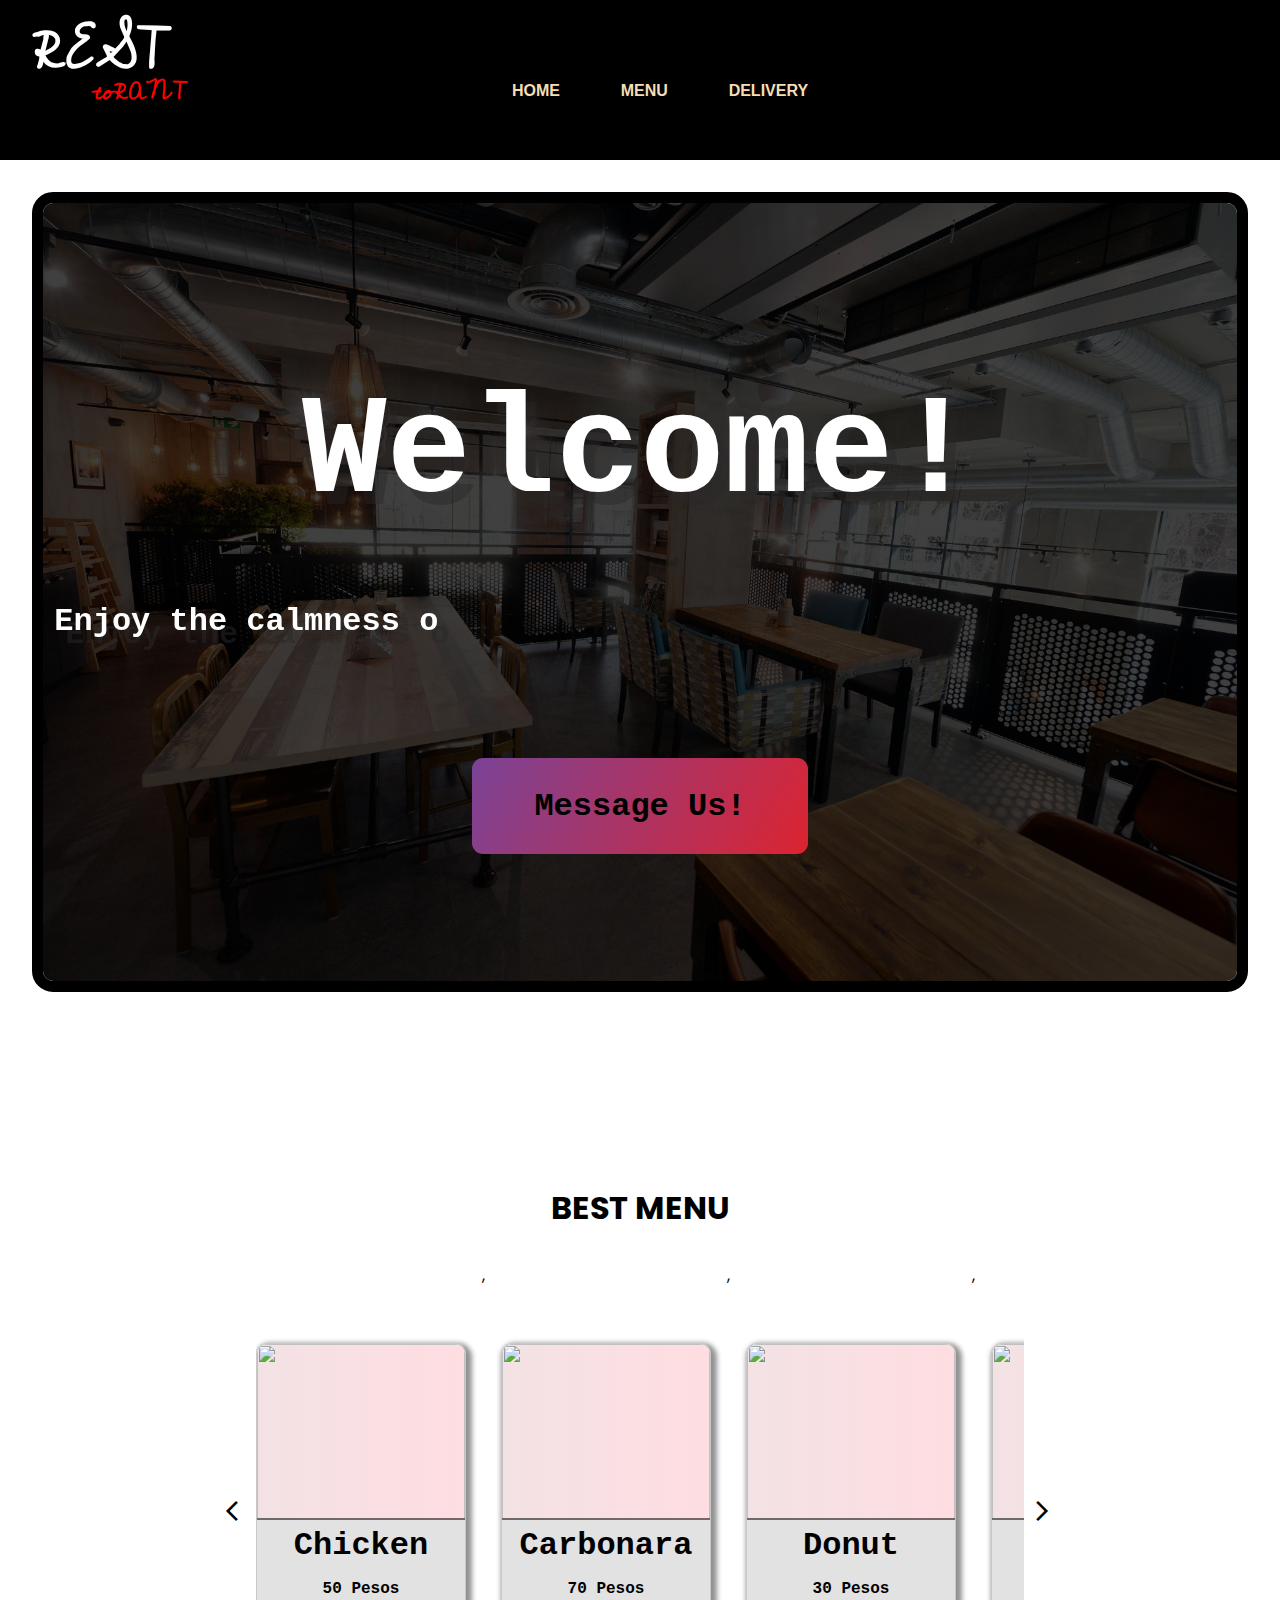
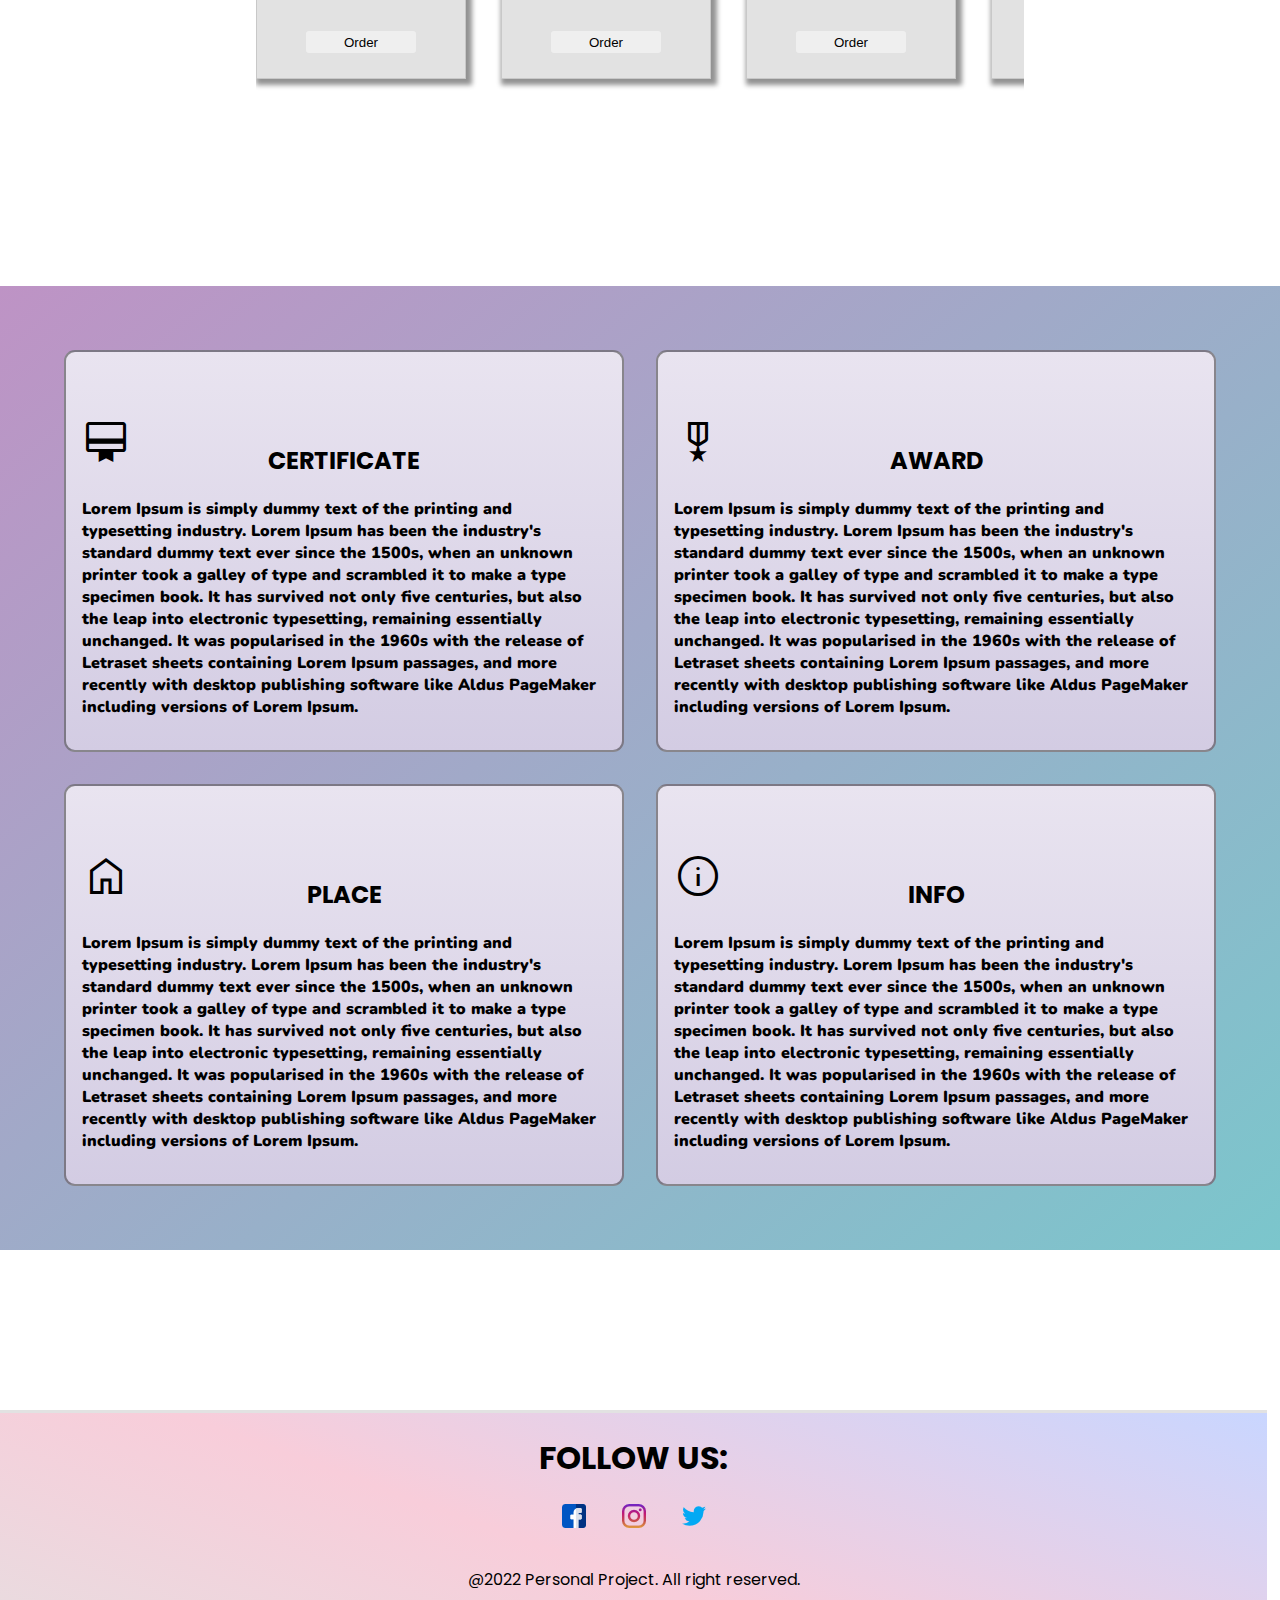
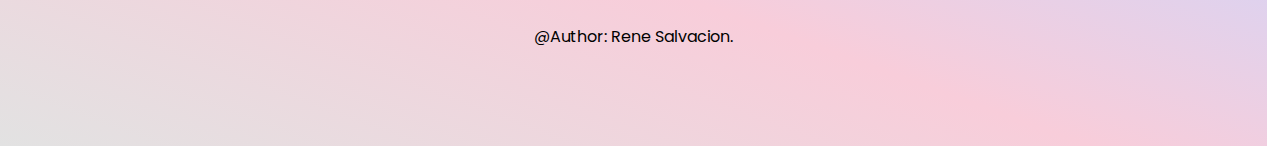
==== commit 19217461: "Update index.html" ====
--- a/index.html
+++ b/index.html
@@ -48,7 +48,7 @@
                     <h5 class="text3"> Enjoy the calmness of our place We will promise that you will enjoy it.</h5>
                     <button class="msg">Message Us!</button>
                 </div>
-                <img src="../img/resto.jpg" alt="" > 
+                <img src="resto.jpg" alt="" > 
             </div>
         </article>
         <div class="form">
@@ -154,9 +154,9 @@
             <h1>FOLLOW US:</h1>
 
             <div class="logo" >
-                <a href=""><img src="../img/facebook.png" alt=""></a>
-                <a href=""><img src="../img/instagram.png" alt=""></a>
-                <a href=""><img src="../img/twitter.png" alt=""></a>
+                <a href=""><img src="facebook.png" alt=""></a>
+                <a href=""><img src="instagram.png" alt=""></a>
+                <a href=""><img src="twitter.png" alt=""></a>
             </div>
             
         </div>
@@ -201,4 +201,4 @@
     }
 </script>
 
-</html>+</html>
